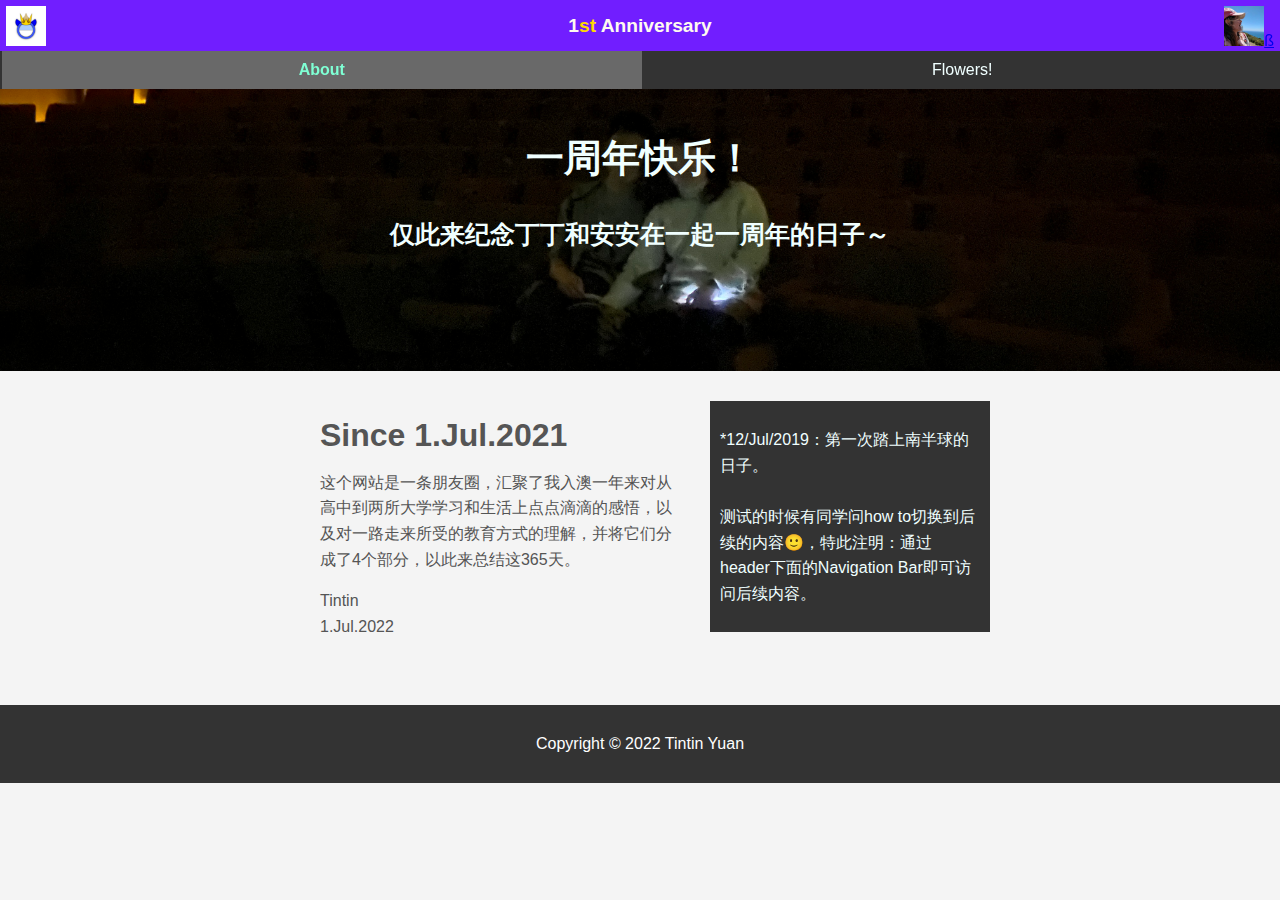
==== AT&T1/index.html @ e11d8c59 "commit1" ====
<!DOCTYPE html>
<html>
    <meta name="viewport" content="width=device-width,initial-scale=1.0, minimum-scale=1.0, maximum-scale=1.0, user-scalable=yes"/>
    <head>
        <title> T&A's Anniversary</title>
        <!--link the style sheet-->
        <link rel="stylesheet" type="text/css" href="css/style.css">

    </head>
    <body>
        <header class="header">
            <div class="container">
                <h1>1<span class="st">st</span> Anniversary</h1>
            </div>
            <div class="logo">
                <a href="https://github.com/GeniusTintin" target="_blank">
                    <img src="./images/IMG_2152.JPG" alt="logo" width="40px">
                </a>
            </div>
            <div class="logo2">
                <a href="https://github.com/AngelaZha" target="_blank">
                    <img src="./images/a.jpg" alt="logo2" width="40px">ß
                </a>
            </div>
            <nav class="navbar" id="index-navbar">
                
                    <ul>
                        <li class="current"><a href="#">About</a></li>
                        <li><a href="flowers.html">Flowers!</a></li>
                    </ul>
                    
                
            </nav>
        </header>
        <section class="showcase">
            <div class="container">
                <h1>一周年快乐！</h1>
                <h2>仅此来纪念丁丁和安安在一起一周年的日子～</h2>
            </div>
        </section>

        <div class="container">
            <section id="index-main">
                <h1>Since 1.Jul.2021</h1>
                <p>
                    这个网站是一条朋友圈，汇聚了我入澳一年来对从高中到两所大学学习和生活上点点滴滴的感悟，以及对一路走来所受的教育方式的理解，并将它们分成了4个部分，以此来总结这365天。
                </p>
                <p>
                    Tintin
                    <br>
                    1.Jul.2022 
                </p>
                
            </section>

            <section id="index-sidebar">
                <p>
                    *12/Jul/2019：第一次踏上南半球的日子。
                    <br>
                    <br>
                    测试的时候有同学问how to切换到后续的内容🙂，特此注明：通过header下面的Navigation Bar即可访问后续内容。
                </p>
            </section>
            
        </div>

        <footer class="footer">
            <p>Copyright &copy; 2022 Tintin Yuan</p>
        </footer>

    </body>
</html>
---- AT&T1/css/style.css ----
body{
    background-color: #f4f4f4;
    color: #555555;
    font-family: Arial, Helvetica, sans-serif;
    font-size: 16px;
    line-height: 1.6em;
    margin: auto;
    min-width: 308px;
}

.container{
    max-width: 700px;
    width: 80%;
    margin: auto;
    overflow: hidden;
}

.header{
    background-color: rgb(113, 30, 255);
    color: floralwhite;
    text-align: center;
    top: 0px;
    position: sticky;
}

.header .logo{
    top: 6px;
    left: 6px;
    position: absolute;
}

.header .logo :hover{
    filter: brightness(120%);
}

.header .logo2{
    top: 6px;
    right: 6px;
    position: absolute;
}

.header .logo2 :hover{
    filter: brightness(120%);
}

.header h1{
    font-size: 1.2em;
}

.st{
    color: rgb(255, 217, 0);
}

.navbar{
    background-color: #333333;
    color: white;
    cursor: auto;
    width: 100%;
    position: absolute;
}


.navbar ul{
    text-align: center;
    padding: 0;
    margin-top: 0em;
    margin-bottom: 0em;
    list-style: none;
    /*height: 100%;*/
}


.navbar ul li{
    display: inline-block;
    margin-right: -4px;
    align-content: center;
    width: 50%;
    margin-top: 0em;
    padding: 0px;
}

.navbar ul li a{
    color: azure;
    text-decoration: none;
    display: block;
    text-align: center;
    height: 100%;
    position: relative;
    margin-top: auto;
    margin-bottom: auto;
    padding: 6px;
    font-size: 1.0em;
}

.navbar a:hover{
    background-color: dimgrey;
    color: yellow;
}

.navbar a:active{
    color: aquamarine;
}

.navbar .current a{
    background-color: dimgray;
    color:aquamarine;
    font-weight: bold;
}


.current a:hover{
    color: aquamarine;
}


.showcase{
    background-image: url(../images/IMG_6004.JPG);
    background-position: center center;
    background-size: cover;
    margin-top: 20px;
    min-height: 300px;
    margin-bottom: 30px;
    text-align: center;
}

.showcase h1{
    color: azure;
    font-size: 2.4em;
    line-height: 1.6em;
    padding-top: 30px;
}

.showcase h2{
    color: azure;
    font-size: 25px;
    line-height: 1.6em;
    padding-top: 0px;
}

#dots-ul li{
    margin-bottom: 0.8em;
}

#index-main{
    float: left;
    width: 60%;
    padding: 0 30px;
    box-sizing: border-box;
}

#index-sidebar{
    float: right;
    width: 40%;
    background-color: #333333;
    color: azure;
    padding: 10px;
    box-sizing: border-box;
}

.images-box{
    text-align: center;
    
}

.fill-blank{
    margin-top: 60px;
}

.footer{
    background-color: #333;
    color: white;
    text-align: center;
    padding: 10px;
    margin-top: 50px;
    position: sticky;
    bottom: 0px;
}

/*when the windows size is thinner than 600, the main box and the side bar may no longer floating*/ 
@media(max-width: 600px){
    #index-main{
        width: 100%;
        float: none;
    }
    #index-sidebar{
        width: 100%;
        float: none;
    }
    .images-box .img{
        width: 100%;
        float: none;
    }
    .navbar ul li{
        width: max-content;
    }
    .navbar ul li a{
        padding-left: 8px;
        padding-right: 8px;
    }
}
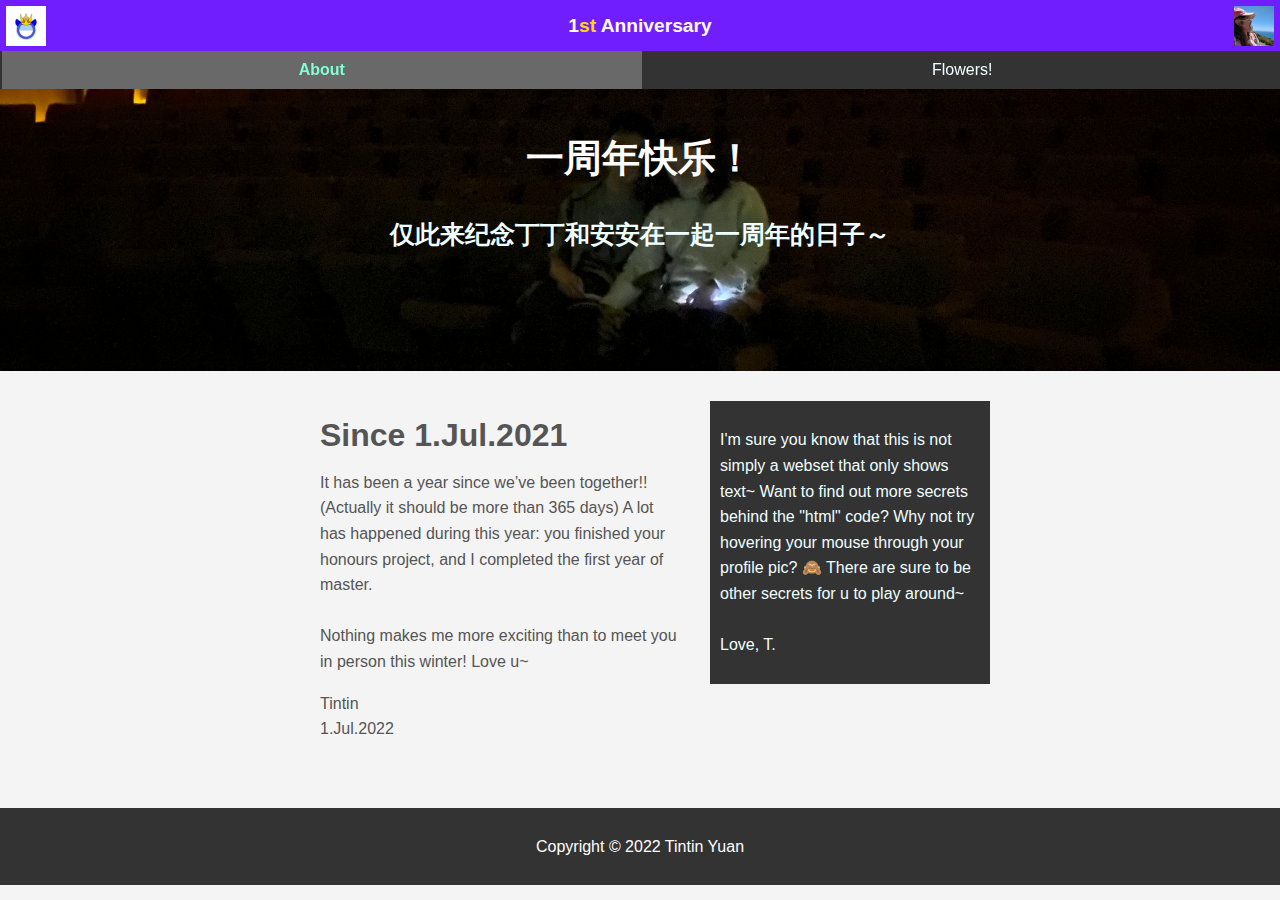
==== commit ed021e2d: "add skeleton" ====
--- a/AT&T1/index.html
+++ b/AT&T1/index.html
@@ -19,7 +19,7 @@
             </div>
             <div class="logo2">
                 <a href="https://github.com/AngelaZha" target="_blank">
-                    <img src="./images/a.jpg" alt="logo2" width="40px">ß
+                    <img src="./images/a.jpg" alt="logo2" width="40px">
                 </a>
             </div>
             <nav class="navbar" id="index-navbar">
@@ -34,7 +34,7 @@
         </header>
         <section class="showcase">
             <div class="container">
-                <h1>一周年快乐！</h1>
+                <h1><a href="hidden.html" style="text-decoration:none; color:white">一周年快乐！</a></h1>
                 <h2>仅此来纪念丁丁和安安在一起一周年的日子～</h2>
             </div>
         </section>
@@ -43,7 +43,12 @@
             <section id="index-main">
                 <h1>Since 1.Jul.2021</h1>
                 <p>
-                    这个网站是一条朋友圈，汇聚了我入澳一年来对从高中到两所大学学习和生活上点点滴滴的感悟，以及对一路走来所受的教育方式的理解，并将它们分成了4个部分，以此来总结这365天。
+                    It has been a year since we’ve been together!! (Actually it should be more than 365 days) A lot has happened during this year: you finished your honours project, and I completed the first year of master. 
+
+                </br>
+                </br>
+                    Nothing makes me more exciting than to meet you in person this winter! Love u~
+
                 </p>
                 <p>
                     Tintin
@@ -55,10 +60,10 @@
 
             <section id="index-sidebar">
                 <p>
-                    *12/Jul/2019：第一次踏上南半球的日子。
+                    I'm sure you know that this is not simply a webset that only shows text~ Want to find out more secrets behind the "html" code? Why not try hovering your mouse through your profile pic? 🙈 There are sure to be other secrets for u to play around~
                     <br>
                     <br>
-                    测试的时候有同学问how to切换到后续的内容🙂，特此注明：通过header下面的Navigation Bar即可访问后续内容。
+                    Love, T.
                 </p>
             </section>
             
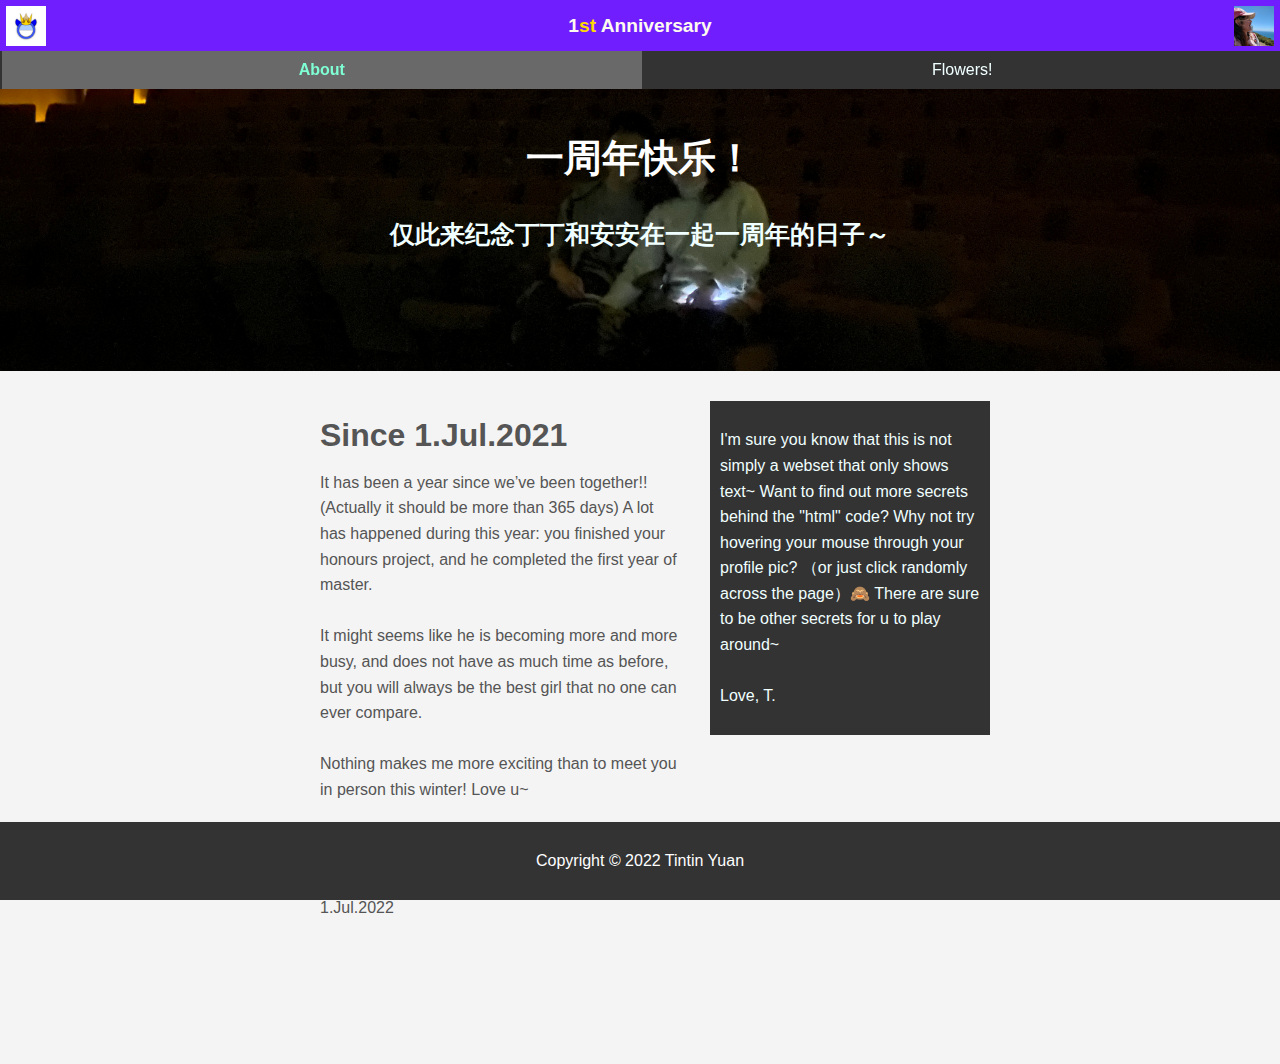
==== commit 192656b0: "add text" ====
--- a/AT&T1/index.html
+++ b/AT&T1/index.html
@@ -43,11 +43,19 @@
             <section id="index-main">
                 <h1>Since 1.Jul.2021</h1>
                 <p>
-                    It has been a year since we’ve been together!! (Actually it should be more than 365 days) A lot has happened during this year: you finished your honours project, and I completed the first year of master. 
+                    It has been a year since we’ve been together!! (Actually it should be more than 365 days) A lot has happened during this year: you finished your honours project, and he completed the first year of master. 
 
                 </br>
                 </br>
-                    Nothing makes me more exciting than to meet you in person this winter! Love u~
+                    It might seems like he is becoming more and more busy, and does not have as much time as before, but you will always be the best girl that no one can ever compare. 
+                </br>
+                </br>
+
+                    Nothing makes me more exciting than to meet you in person this winter! Love u~ 
+                    
+                </br>
+                </br>
+                    (Want to see the flowers? Try the Nav bar~)
 
                 </p>
                 <p>
@@ -60,7 +68,7 @@
 
             <section id="index-sidebar">
                 <p>
-                    I'm sure you know that this is not simply a webset that only shows text~ Want to find out more secrets behind the "html" code? Why not try hovering your mouse through your profile pic? 🙈 There are sure to be other secrets for u to play around~
+                    I'm sure you know that this is not simply a webset that only shows text~ Want to find out more secrets behind the "html" code? Why not try hovering your mouse through your profile pic? （or just click randomly across the page）🙈 There are sure to be other secrets for u to play around~
                     <br>
                     <br>
                     Love, T.
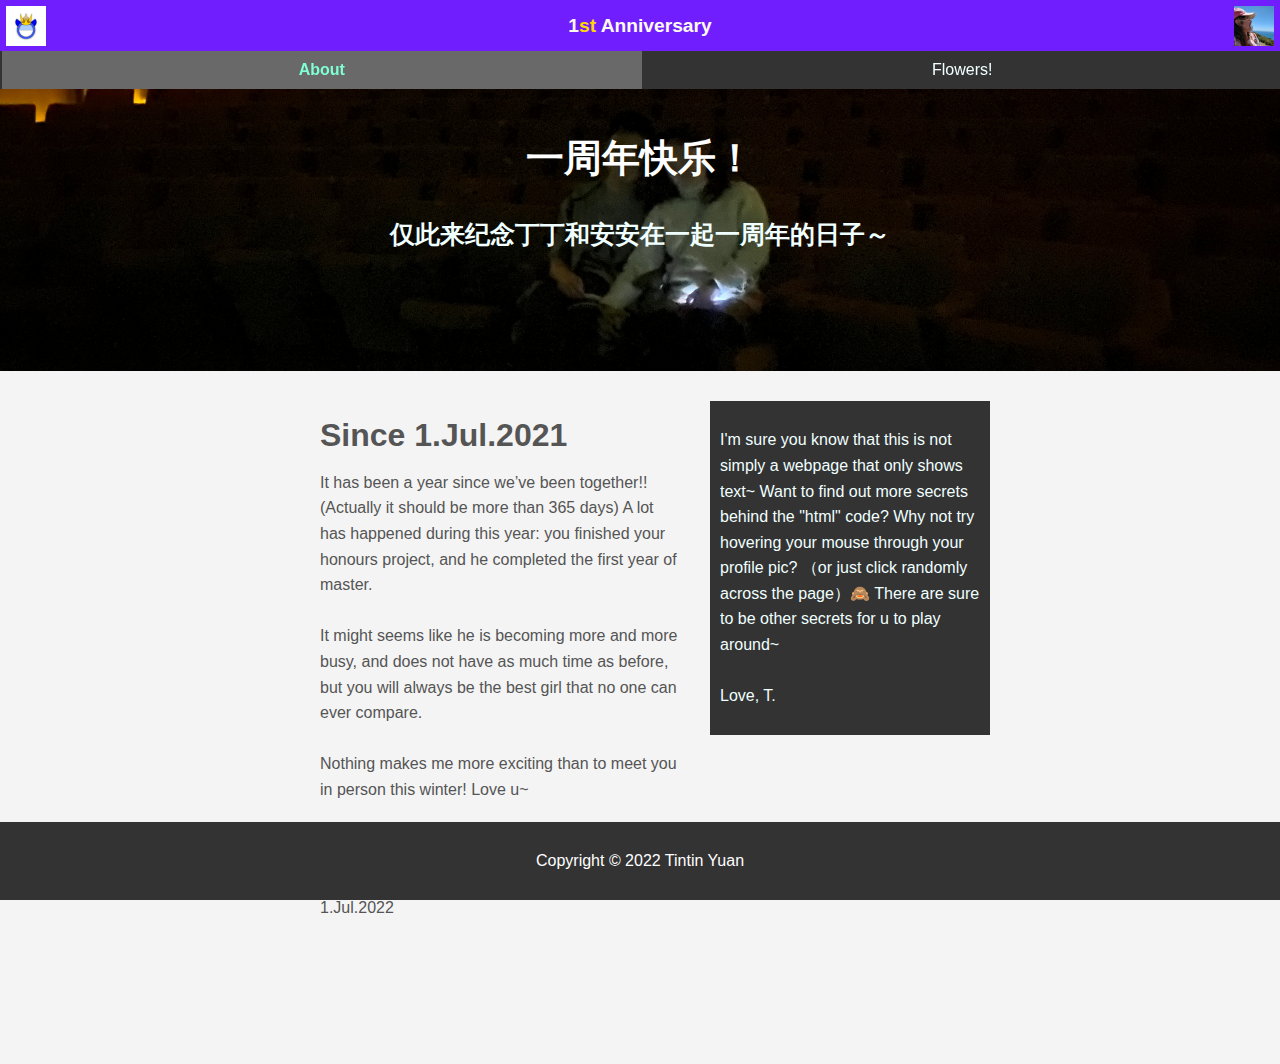
==== commit 5ca57378: "fix typo" ====
--- a/AT&T1/index.html
+++ b/AT&T1/index.html
@@ -68,7 +68,7 @@
 
             <section id="index-sidebar">
                 <p>
-                    I'm sure you know that this is not simply a webset that only shows text~ Want to find out more secrets behind the "html" code? Why not try hovering your mouse through your profile pic? （or just click randomly across the page）🙈 There are sure to be other secrets for u to play around~
+                    I'm sure you know that this is not simply a webpage that only shows text~ Want to find out more secrets behind the "html" code? Why not try hovering your mouse through your profile pic? （or just click randomly across the page）🙈 There are sure to be other secrets for u to play around~
                     <br>
                     <br>
                     Love, T.
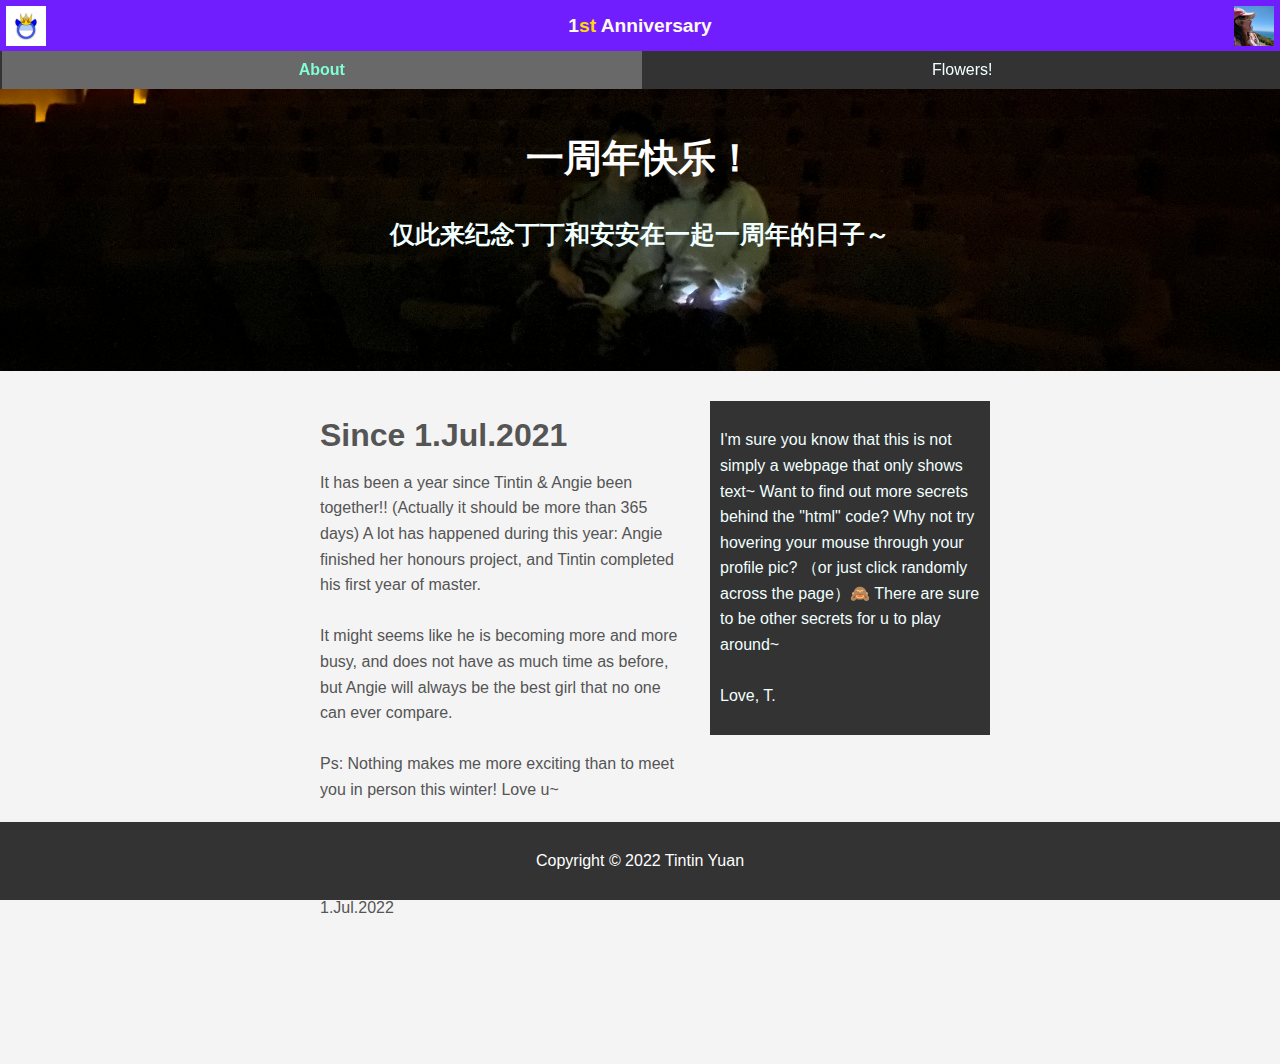
==== commit 1033ab04: "edited text" ====
--- a/AT&T1/index.html
+++ b/AT&T1/index.html
@@ -43,15 +43,15 @@
             <section id="index-main">
                 <h1>Since 1.Jul.2021</h1>
                 <p>
-                    It has been a year since we’ve been together!! (Actually it should be more than 365 days) A lot has happened during this year: you finished your honours project, and he completed the first year of master. 
+                    It has been a year since Tintin & Angie been together!! (Actually it should be more than 365 days) A lot has happened during this year: Angie finished her honours project, and Tintin completed his first year of master. 
 
                 </br>
                 </br>
-                    It might seems like he is becoming more and more busy, and does not have as much time as before, but you will always be the best girl that no one can ever compare. 
+                    It might seems like he is becoming more and more busy, and does not have as much time as before, but Angie will always be the best girl that no one can ever compare. 
                 </br>
                 </br>
 
-                    Nothing makes me more exciting than to meet you in person this winter! Love u~ 
+                    Ps: Nothing makes me more exciting than to meet you in person this winter! Love u~ 
                     
                 </br>
                 </br>
--- a/AT&T1/css/style.css
+++ b/AT&T1/css/style.css
@@ -190,9 +190,9 @@
         width: 100%;
         float: none;
     }
-    .navbar ul li{
+    /* .navbar ul li{
         width: max-content;
-    }
+    } */
     .navbar ul li a{
         padding-left: 8px;
         padding-right: 8px;
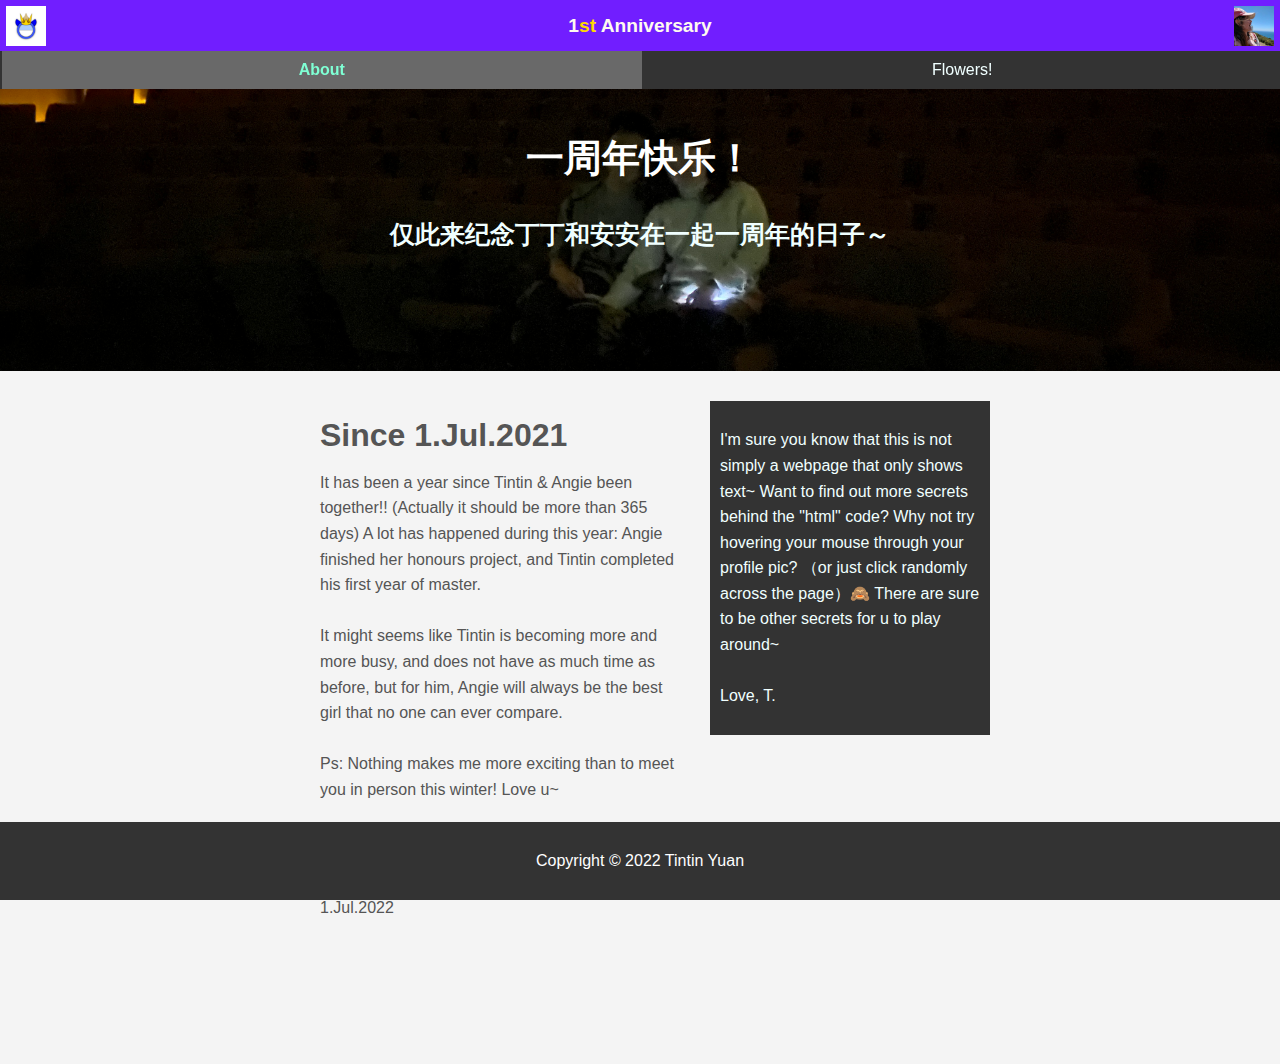
==== commit 6f2c1bd0: "fix typo" ====
--- a/AT&T1/index.html
+++ b/AT&T1/index.html
@@ -47,7 +47,7 @@
 
                 </br>
                 </br>
-                    It might seems like he is becoming more and more busy, and does not have as much time as before, but Angie will always be the best girl that no one can ever compare. 
+                    It might seems like Tintin is becoming more and more busy, and does not have as much time as before, but for him, Angie will always be the best girl that no one can ever compare.  
                 </br>
                 </br>
 
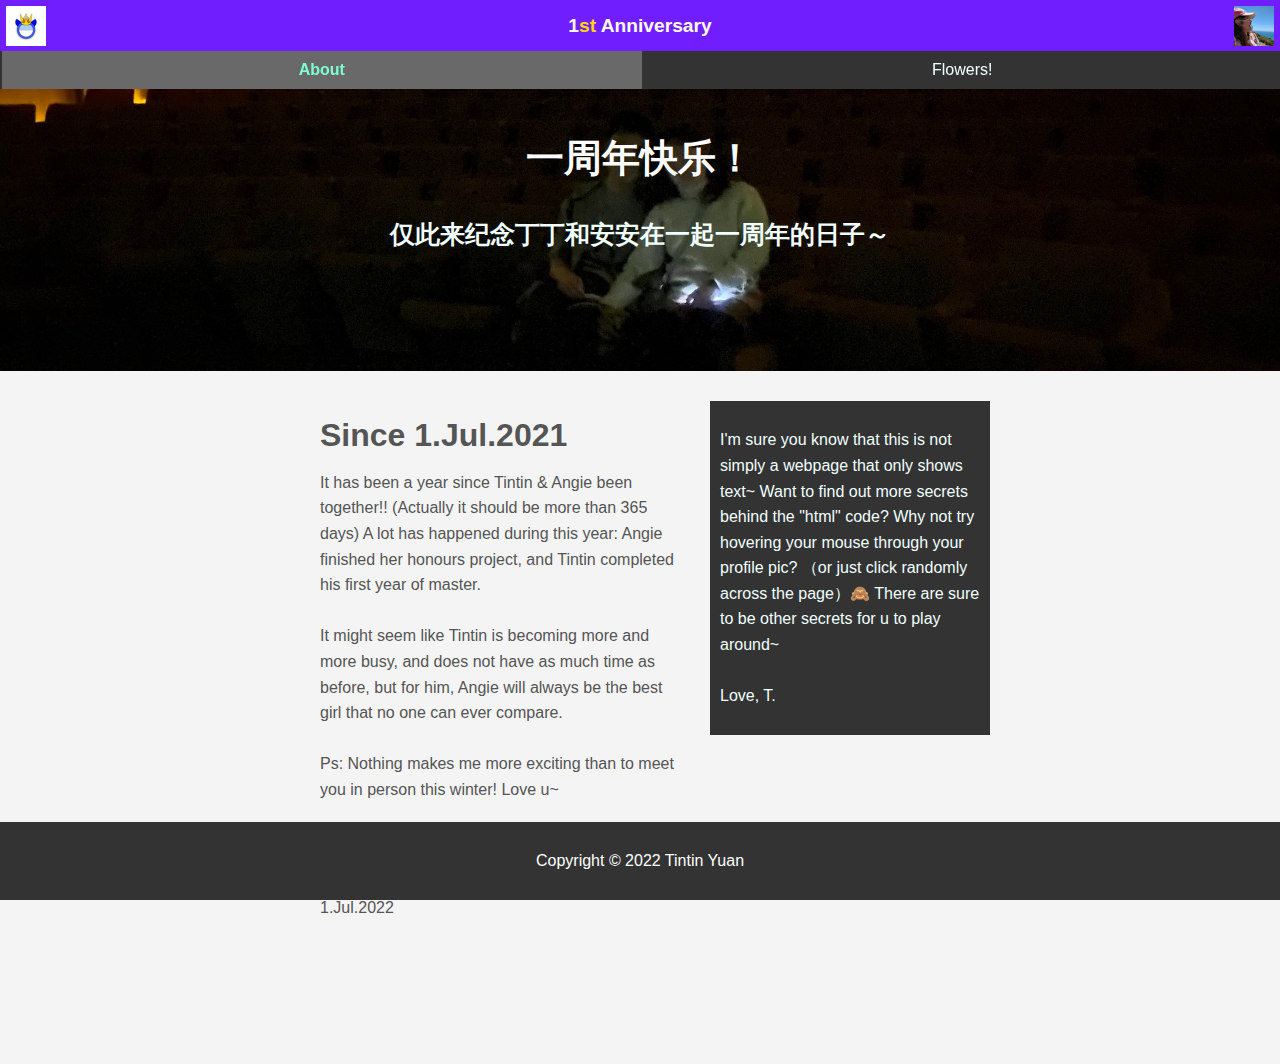
==== commit 31badf27: "fix typo" ====
--- a/AT&T1/index.html
+++ b/AT&T1/index.html
@@ -47,7 +47,7 @@
 
                 </br>
                 </br>
-                    It might seems like Tintin is becoming more and more busy, and does not have as much time as before, but for him, Angie will always be the best girl that no one can ever compare.  
+                    It might seem like Tintin is becoming more and more busy, and does not have as much time as before, but for him, Angie will always be the best girl that no one can ever compare.  
                 </br>
                 </br>
 
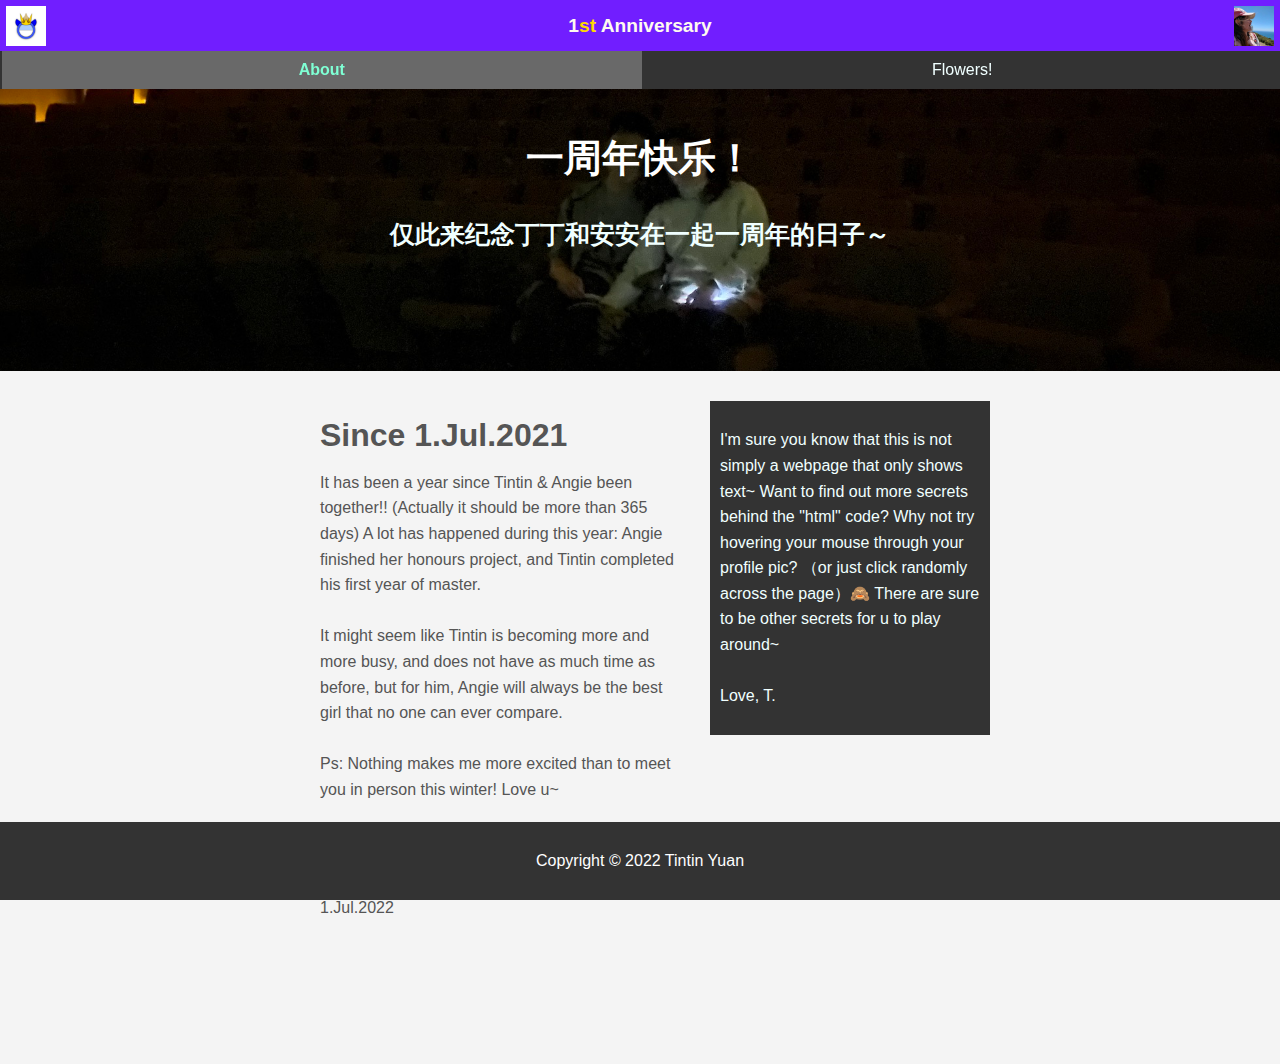
==== commit 20a84cb3: "fix typo" ====
--- a/AT&T1/index.html
+++ b/AT&T1/index.html
@@ -51,7 +51,7 @@
                 </br>
                 </br>
 
-                    Ps: Nothing makes me more exciting than to meet you in person this winter! Love u~ 
+                    Ps: Nothing makes me more excited than to meet you in person this winter! Love u~ 
                     
                 </br>
                 </br>
